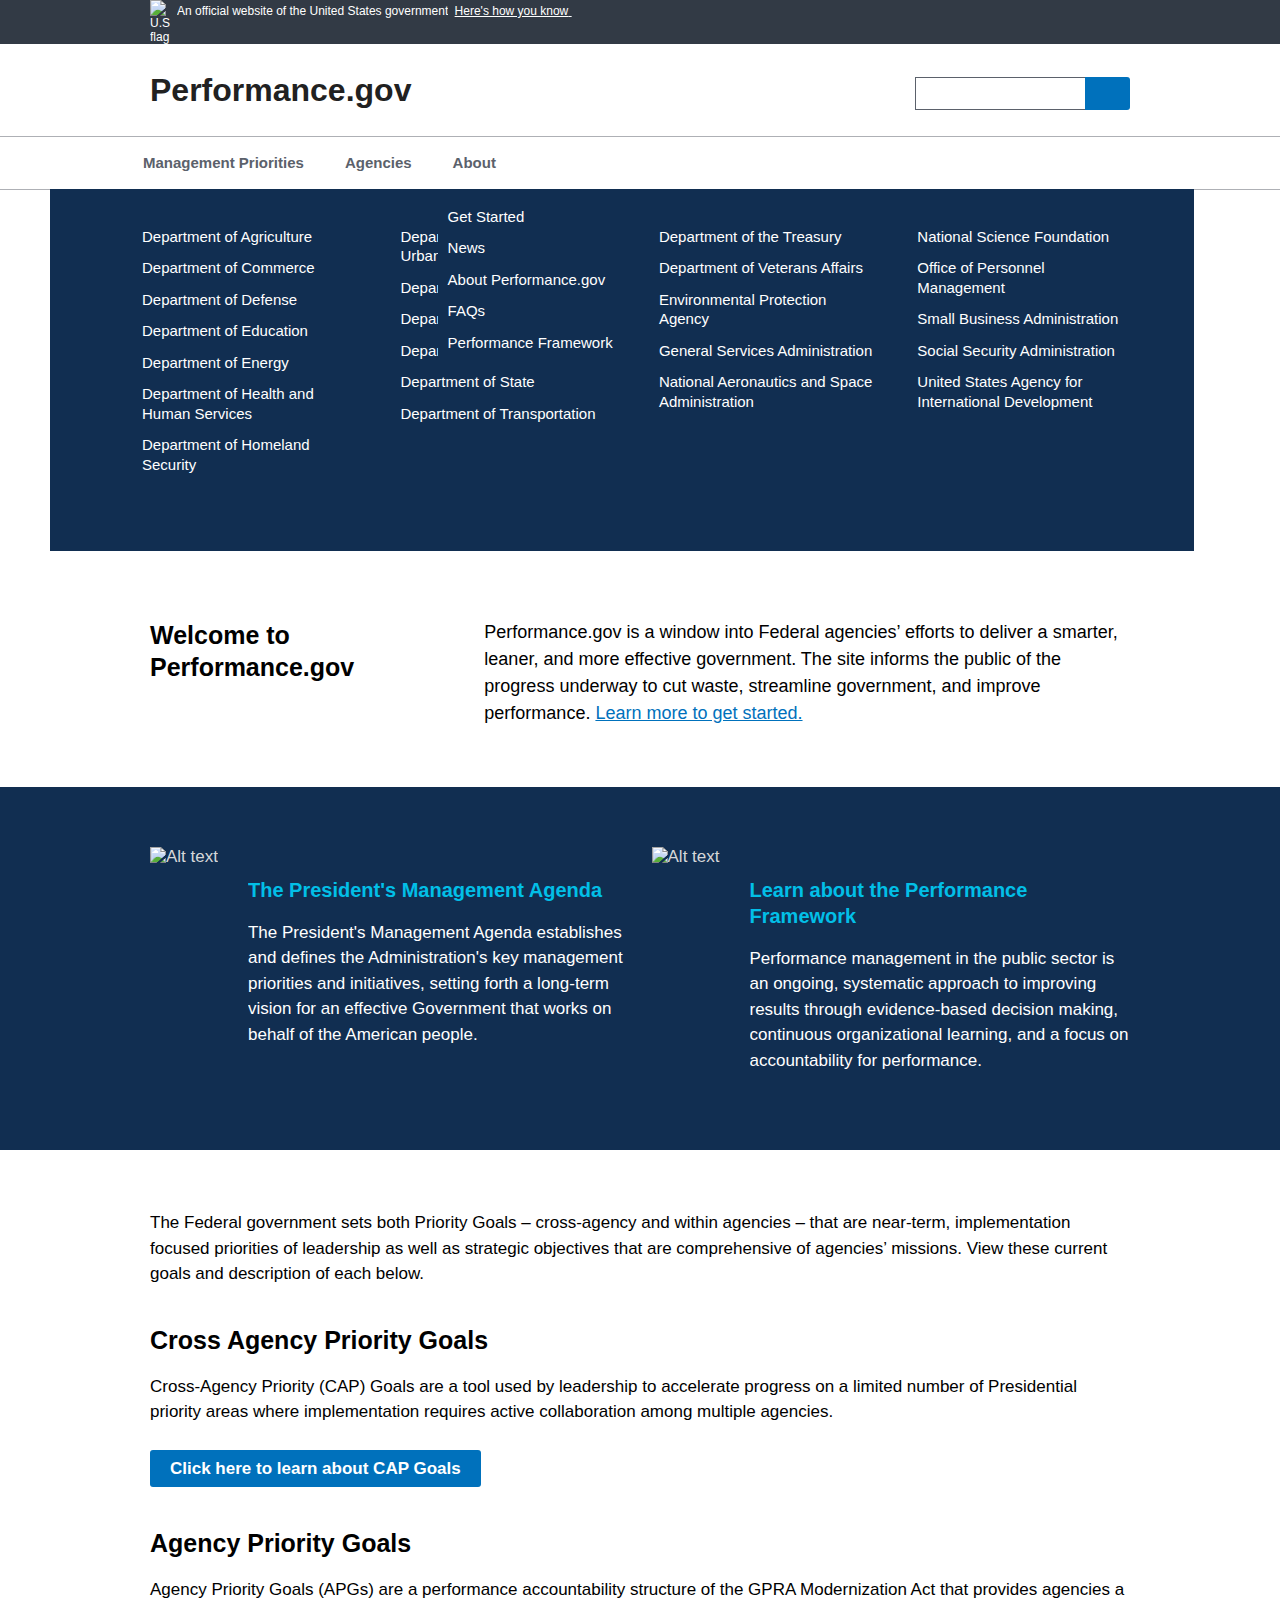
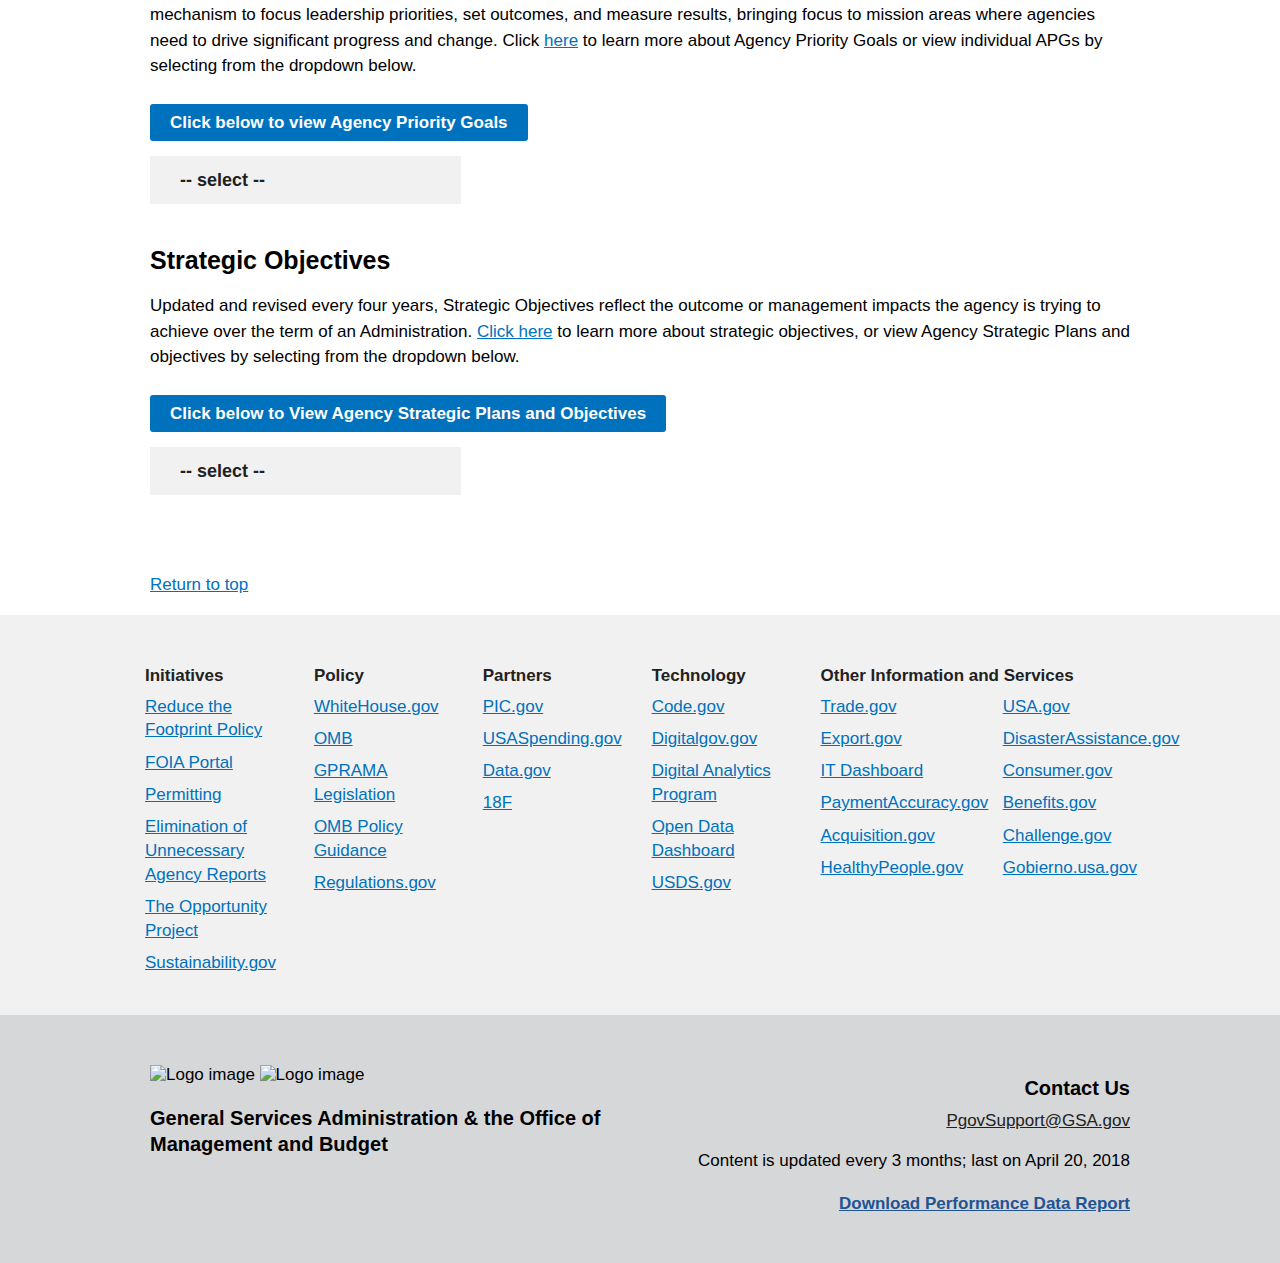
==== index.html @ e0e2ffa9 "add twitter feed to news page" ====
<!doctype html>
<html lang="en">
  <head>
    <link rel="shortcut icon" href="favicon.ico" type="image/x-icon">
    <meta charset="utf-8">
    <meta name="viewport" content="width=device-width, initial-scale=1.0">
    <title>Home | Performance.gov</title>
    <!-- Update the link path to where your stylesheet file is located. For example: /path/to/yourcss/lib/uswds.min.css -->
    <!-- Performance.gov 2018 -->
    <link rel="stylesheet" href="css/uswds.css">
    <!-- We participate in the US government's analytics program. See the data at analytics.usa.gov. -->
    <script async type="text/javascript" src="https://dap.digitalgov.gov/Universal-Federated-Analytics-Min.js?agency=GSA" id="_fed_an_ua_tag"></script>
<style>
/*.usa-accordion-button- {
  background-color: transparent;
  border: 0;
  border-radius: 0;
  font-weight: 400;
  margin: 0;
  outline: 0;
  padding: 0;
  text-align: left;
  -webkit-font-smoothing: auto;
  background-color: #f1f1f1;
  background-image: url("../img/minus.png");
  background-image: url("../img/minus.svg");
  background-position: right 3rem center;
  background-repeat: no-repeat;
  background-size: 9px;
  color: #212121;
  cursor: pointer;
  display: inline-block;
  font-family: "Source Sans Pro", "Helvetica Neue", "Helvetica", "Roboto", "Arial", sans-serif;
  font-weight: 700;
  margin: 0;
  padding: 1.5rem 5.5rem 1.5rem 3rem;
  width: 100%;

}

.usa-accordion-button {
 width: 400px;
 line-height: 10px;

}*/
</style>
  </head>
  <body class="layout-demo">
  <a class="usa-skipnav" href="#main-content">Skip to main content</a>
  <header class="usa-header usa-header-extended" role="banner">
    <!-- Gov banner BEGIN -->
    <div class="usa-banner">
      <div class="usa-accordion">
        <header class="usa-banner-header">
          <div class="usa-grid usa-banner-inner">
          <img src="img/favicons/favicon-57.png" alt="U.S. flag">
          <p>An official website of the United States government</p>
          <button class="usa-accordion-button usa-banner-button"
            aria-expanded="false" aria-controls="gov-banner">
            <span class="usa-banner-button-text">Here's how you know</span>
          </button>
          </div>
        </header>
        <div class="usa-banner-content usa-grid usa-accordion-content" id="gov-banner">
          <div class="usa-banner-guidance-gov usa-width-one-half">
            <img class="usa-banner-icon usa-media_block-img" src="img/icon-dot-gov.svg" alt="Dot gov">
            <div class="usa-media_block-body">
              <p>

                <strong>The .gov means it’s official.</strong>
                <br>
                Federal government websites always use a .gov or .mil domain. Before sharing sensitive information online, make sure you’re on a .gov or .mil site by inspecting your browser’s address (or “location”) bar.
              </p>
            </div>
          </div>
          <div class="usa-banner-guidance-ssl usa-width-one-half">
            <img class="usa-banner-icon usa-media_block-img" src="img/icon-https.svg" alt="SSL">
            <div class="usa-media_block-body">
              <p>This site is also protected by an SSL (Secure Sockets Layer) certificate that’s been signed by the U.S. government. The <strong>https://</strong> means all transmitted data is encrypted  — in other words, any information or browsing history that you provide is transmitted securely.</p>
            </div>
          </div>
        </div>
      </div>
    </div>
    <!-- Gov banner END -->
    <div class="usa-navbar">
      <button class="usa-menu-btn">Menu</button>
      <div class="usa-logo" id="logo">
        <em class="usa-logo-text">
     <a href="#" accesskey="1" title="Home" aria-label="Home">Performance.gov</a>
        </em>
      </div>
    </div>
    <nav role="navigation" class="usa-nav">
      <div class="usa-nav-inner">
        <button class="usa-nav-close">
          <img src="../img/close.svg" alt="close">
        </button>
        <ul class="usa-nav-primary usa-accordion">
          <li>
              <li>
                  <li>
                    <button class="usa-accordion-button usa-nav-link" aria-expanded="false" aria-controls="megamenu-1">
                      <span>Management Priorities</span>
                    </button>
                    <ul class="usa-nav-submenu usa-megamenu usa-grid-full" id="megamenu-1">
                    <li class="usa-megamenu-col">
                       <ul>
                         <li>
                           <a href="#" class="disabled"><span id="navheader">Overview</span></a>
                         </li>
                         <li>
                           <a href="PMA/">The President's Management Agenda</a>
                         </li>
                       </li>
                       <li>
                         <a href="CAP/key_performance_indicators.html">Key Performance Indicators</a>
                       </li>
                         <li>
                           <a href="#" class="disabled"><span id="navheader">Key Drivers of Transformation</span></a>
                         </li>
                        <li>
                          <a href="CAP/CAP_goal_1.html">IT Modernization</a>
                        </li>
                        <li>
                          <a href="CAP/CAP_goal_2.html">Data, Accountability and Transparency</a>
                        </li>
                        <li>
                          <a href="CAP/CAP_goal_3.html">People - Workforce for the 21st Century</a>
                        </li>
                      </ul>
                    </li>
                    <li class="usa-megamenu-col">
                      <ul>
                        <li>
                          <a href="#" class="disabled"><span id="navheader">Cross-Cutting Priority Areas</span></a>
                        </li>
                        <li>
                          <a href="CAP/CAP_goal_4.html">Improving Customer Experience</a>
                        </li>
                        <li>
                          <a href="CAP/CAP_goal_5.html">Sharing Quality Services</a>
                        </li>
                        <li>
                          <a href="CAP/CAP_goal_6.html">Shifting From Low-Value to High-Value Work</a>
                        </li>
                    </ul>
                    </li>
                    <li class="usa-megamenu-col">
                      <ul>
                        <li>
                          <a href="#" class="disabled"><span id="navheader">Functional Priority Areas</span></a>
                        </li>
                        <li>
                      <a href="CAP/CAP_goal_7.html">Category Management</a>
                        </li>
                        <li>
                          <a href="CAP/CAP_goal_8.html">Results-Oriented Accountability for Grants</a>
                        </li>
                        <li>
                          <a href="CAP/CAP_goal_9.html">Getting Payments Right</a>
                        </li>
                        <li>
                          <a href="CAP/CAP_goal_10.html">Federal IT Spending Transparency</a>
                        </li>
                        <li>
                          <a href="CAP/CAP_goal_11.html">Improve Management of Major Acquisitions</a>
                        </li>
                      </li>
                    </ul>
                  </li>
                  <li class="usa-megamenu-col">
                    <ul>
                      <li>
                        <a href="#" class="disabled"><span id="navheader">Mission Priority Areas</span></a>
                      </li>
                      <li>
                        <a href="CAP/CAP_goal_12.html">Modernize Infrastructure Permitting</a>
                      </li>
                      <li>
                        <a href="CAP/CAP_goal_13.html">Security Clearance, Suitability, and Credentialing Reform</a>
                      </li>
                      <li>
                        <a href="CAP/CAP_goal_14.html">Lab-to-Market</a>
                      </li>
                  </ul>
                  </li>
            </ul>
      <!--      <li>
          <button class="usa-accordion-button usa-nav-link" aria-expanded="false" aria-controls="sidenav-2">
        <span>PMA</span>
          </button>
          <ul id="sidenav-2" class="usa-nav-submenu">
            <li>
              <a href="../PMA/PMA.html">Overview</a>
            </li>

         </ul>
        </li>-->
        <li>
         <button class="usa-accordion-button usa-nav-link" aria-expanded="false" aria-controls="megamenu-2">
           <span>Agencies</span>
         </button>
         <ul class="usa-nav-submenu usa-megamenu usa-grid-full" id="megamenu-2">
         <li class="usa-megamenu-col">
           <ul>
             <li>
               <a href="agriculture/agriculture.html">Department of Agriculture</a>
             </li>
             <li>
               <a href="commerce/commerce.html">Department of Commerce</a>
             </li>
             <li>
               <a href="defense/defense.html">Department of Defense</a>
             </li>
             <li>
               <a href="education/education.html">Department of Education</a>
             </li>
             <li>
               <a href="energy/energy.html">Department of Energy</a>
             </li>

             <li>
               <a href="health_and_human_services/health_and_human_services.html">Department of Health and Human Services</a>
             </li>
             <li>
 <a href="homeland_security/homeland_security.html">Department of Homeland Security</a>
</li>
           </ul>
         </li>
         <li class="usa-megamenu-col">
           <ul>

             <li>
               <a href="housing_and_urban_development/housing_and_urban_development.html">Department of Housing and Urban Development</a>
             </li>
             <li>
               <a href="interior/interior.html">Department of the Interior</a>
             </li>
             <li>
               <a href="justice/justice.html">Department of Justice</a>
             </li>
             <li>

               <a href="labor/labor.html">Department of Labor</a>
             </li>
             <li>
                   <a href="state/state.html">Department of State</a>
                 </li>
                 <li>

                   <a href="transportation/transportation.html">Department of Transportation</a>
                 </li>
           </ul>
         </li>
         <li class="usa-megamenu-col">
           <ul>



             <li>
               <a href="treasury/treasury.html">Department of the Treasury</a>
             </li>
             <li>
               <a href="veterans_affairs/veterans_affairs.html">Department of Veterans Affairs</a>
             </li>
             <li>
               <a href="EPA/EPA.html">Environmental Protection Agency</a>
             </li>
             <li>
               <a href="GSA/GSA.html">General Services Administration</a>
             </li>
             <li>
               <a href="NASA/NASA.html">National Aeronautics and Space Administration</a>
             </li>     </ul>
         </li>
         <li class="usa-megamenu-col">
           <ul>


             <li>
               <a href="NSF/NSF.html">National Science Foundation</a>
             </li>
             <li>
               <a href="OPM/OPM.html">Office of Personnel Management</a>
             </li>
             <li>
               <a href="SBA/SBA.html">Small Business Administration</a>
             </li>
             <li>
               <a href="SSA/SSA.html">Social Security Administration</a>
             </li>
             <li>
               <a href="state/state.html">United States Agency for International Development</a>
             </li>
           </ul>
         </li>
   </ul>

           <li>
            <button class="usa-accordion-button usa-nav-link" aria-expanded="false" aria-controls="sidenav-3">
              <span>About</span>
            </button>
            <ul id="sidenav-3" class="usa-nav-submenu">

    <li>
    <a href="about/getstarted.html">Get Started</a>
    </li>
    <li>
      <a href="about/news.html">News</a>
    </li>
                  <li>
      <a href="about/About P.gov.html">About Performance.gov</a>
    </li>
    <li>
      <a href="about/FAQ.html">FAQs</a>
    </li>
    <li>
      <a href="about/framework_about.html">Performance Framework </a>
      </li>
    </ul>
    </li>        </ul>
   <div class="usa-nav-secondary">

     <form class="usa-search usa-search-small" action="https://search.usa.gov/search" accept-charset="UTF-8"><div style="margin:0;padding:0;display:inline"><input name="utf8" type="hidden" value="&#x2713;" /></div>
     <div role="search">
       <label class="usa-sr-only" for="search-field-small">Search small</label>
        <input id="affiliate" name="affiliate" type="hidden" value="performance.gov" />
       <input id="search-field-small" type="search" name="query" autocomplete="off" class="usagov-search-autocomplete" id="query" name="query" type="text" >
       <button type="submit">
         <span class="usa-sr-only">Search</span>
       </button>
     </div>
   </form>
            </li>
          </ul>
        </div>
      </div>
    </nav>
  </header>
  </header>
  <div class="usa-overlay"></div>
  <main id="main-content">
    <section class="usa-hero">
      <div class="usa-grid">
        <div class="usa-hero-callout usa-section-dark">
          <h2><span class="usa-hero-callout-alt">What's New?</span>[Agency Reform Headline]</h2>
      <!--    <a class="usa-hero-link" href="#">Link to and example APG</a>  -->
          <a class="usa-button usa-button-big usa-button-secondary" href="PMA/PMA.html">Learn More <!--Read the latest news here--></a>
        </div>
      </div>
    </section>
    <section class="usa-grid usa-section">
      <div class="usa-width-one-third">
        <h2>Welcome to Performance.gov</h2>
      </div>
      <div class="usa-width-two-thirds">
        <p><font size="+1">Performance.gov is a window into Federal agencies’ efforts to deliver a smarter, leaner, and more effective government. The site informs the public of the progress underway to cut waste, streamline government, and improve performance. <a href="about/getstarted.html">Learn more to get started.</a></font></p>
        <!-- <p>Use the right side of the grid to explain the tagline a bit more. What are your goals? How do you do your work? Write in the present tense, and stay brief here. People who are interested can find details on internal pages.</p> -->
      </div>
    </section>
    <section class="usa-section usa-section-dark usa-graphic_list">
      <div class="usa-grid usa-graphic_list-row">
        <div class="usa-width-one-half usa-media_block">
          <a href="PMA/"><img class="usa-media_block-img" src="img/homepage_images/436043_original.png" alt="Alt text"></a>
          <div class="usa-media_block-body">
              <a href="PMA/" style="text-decoration: none"><h3>The President's Management Agenda</h3></a>
            <p>The President's Management Agenda establishes and defines the Administration's key management priorities and initiatives, setting forth a long-term vision for an effective Government that works on behalf of the American people.</p>
          </div>
        </div>
        <div class="usa-width-one-half usa-media_block">
          <a href="about/framework_about.html"><img class="usa-media_block-img" src="img/homepage_images/target_icon.png" alt="Alt text"></a>
          <div class="usa-media_block-body">
  <a href="about/framework_about.html" style="text-decoration: none"> <h3>Learn about the Performance Framework</h3></a>
            <p>Performance management in the public sector is an ongoing, systematic approach to improving results through evidence-based decision making, continuous organizational learning, and a focus on accountability for performance.</p>
          </div>
        </div>
      </div>
    </section>
    <section class="usa-section">
          <div class="usa-grid">
            <p>The Federal government sets both Priority Goals – cross-agency and within agencies – that are near-term, implementation focused priorities of leadership as well as strategic objectives that are comprehensive of agencies’ missions. View these current goals and description of each below.<p>
       <h2> Cross Agency Priority Goals</h2>
        <p>Cross-Agency Priority (CAP) Goals are a tool used by leadership to accelerate progress on a limited number of Presidential priority areas where implementation requires active collaboration among multiple agencies.</p>
        <a class="usa-button" href="CAP/CAP_goals.html" style="text-decoration: none">Click here to learn about CAP Goals</a>
      </div>
      <br>
      <br>
      <div class="usa-grid">
        <h2>Agency Priority Goals</h2>
        <p>Agency Priority Goals (APGs) are a performance accountability structure of the GPRA Modernization Act that provides agencies a mechanism to focus leadership priorities, set outcomes, and measure results, bringing focus to mission areas where agencies need to drive significant progress and change. Click <a href="about/APG_about.html">here</a> to learn more about Agency Priority Goals or view individual APGs by selecting from the dropdown below.</p>
        <a class="usa-button usa-button-disabled"> Click below to view Agency Priority Goals </a>
        <ul class="usa-accordion">
                <li>
          <div class="usa-width-one-third">  <button class="usa-accordion-button"
              aria-expanded="hidden"
              aria-controls="a1">
          <font size="+1">   -- select -- </font>
        </button> </div></div>
  <div class="usa-grid">
            <div id="a1" class="usa-accordion-content">

           <div class="usa-width-one-half">
             <ul style="list-style: none;">
     <a color=" #000000"><li>
       <a href="agriculture/APG_agriculture_1.html">Department of Agriculture</a>
     </li>
     <li>
       <a href="commerce/APG_commerce_1.html">Department of Commerce</a>
     </li>
     <li>
       <a href="defense/APG_defense_1.html">Department of Defense</a>
     </li>
     <li>
       <a href="education/APG_education_1.html">Department of Education</a>
     </li>
     <li>
       <a href="energy/APG_energy_1.html">Department of Energy</a>
     </li>

   <!--</ul>
           </div>
           <div class="usa-width-one-fourth">
             <ul style="list-style: none;"> -->
               <li>
                 <a href="health_and_human_services/APG_hhs_1.html">Department of Health and Human Services</a>
               </li>
               <li>
                 <a href="homeland_security/APG_dhs_1.html">Department of Homeland Security</a>
               </li>
               <li>
                 <a href="housing_and_urban_development/APG_hud_1.html">Department of Housing and Urban Development</a>
               </li>
               <li>
                 <a href="interior/APG_interior_1.html">Department of the Interior</a>
               </li>
               <li>
                 <a href="justice/APG_justice_1.html">Department of Justice</a>
               </li>
               <li>

                 <a href="labor/APG_labor_1.html">Department of Labor</a>
               </li>
               <li>
                 <a href="state/APG_state_1.html">Department of State</a>
               </li>
             </ul>
           </div>
           <div class="usa-width-one-half">
            <ul style="list-style: none;">



               <li>

                 <a href="transportation/APG_transportation_1.html">Department of Transportation</a>
               </li>
               <li>
                 <a href="treasury/APG_treasury_1.html">Department of the Treasury</a>
               </li>
               <li>
                 <a href="veterans_affairs/APG_va_1.html">Department of Veterans Affairs</a>
               </li>

      <!--        </ul>
        </div>
           <div class="usa-width-one-fourth">
             <ul style="list-style: none;">-->
             <li>
               <a href="EPA/APG_epa_1.html">Environmental Protection Agency</a>
             </li>
               <li>
                 <a href="GSA/APG_gsa_1.html">General Services Administration</a>
               </li>
               <li>
                 <a href="NASA/APG_nasa_1.html">National Aeronautics and Space Administration</a>
               </li>
               <li>
                 <a href="NSF/APG_nsf_1.html">National Science Foundation</a>
               </li>
               <li>
                 <a href="OPM/APG_opm_1.html">Office of Personnel Management</a>
               </li>
               <li>
                 <a href="SBA/APG_sba_1.html">Small Business Administration</a>
               </li>
               <li>
                 <a href="SSA/APG_ssa_1.html">Social Security Administration</a>
               </li>
               <li>
                 <a href="state/APG_usaid_1.html">United States Agency for International Development</a>
               </li>
             </ul>


          </li></font>
</div>
</div>
      </div>
      <br>
      <br>
      <div class="usa-grid">
        <h2>Strategic Objectives</h2>
        <p>Updated and revised every four years, Strategic Objectives reflect the outcome or management impacts the agency is trying to achieve over the term of an Administration. <a href="framework/objectives.html">Click here</a> to learn more about strategic objectives, or view Agency Strategic Plans and objectives by selecting from the dropdown below.</p>
        <a class="usa-button usa-button-disabled"> Click below to View Agency Strategic Plans and Objectives </a>
        <ul class="usa-accordion">
                <li>
          <div class="usa-width-one-third">  <button class="usa-accordion-button"
              aria-expanded="hidden"
              aria-controls="a2">
          <font size="+1">   -- select -- </font>
        </button> </div></div>
            <div id="a2" class="usa-accordion-content">
  <div class="usa-grid">
           <div class="usa-width-one-half">
             <ul style="list-style: none;">
    <li>
       <a href="agriculture/agriculture.html">Department of Agriculture</a>
     </li>
     <li>
       <a href="commerce/commerce.html">Department of Commerce</a>
     </li>
     <li>
       <a href="defense/defense.html">Department of Defense</a>
     </li>
     <li>
       <a href="education/education.html">Department of Education</a>
     </li>
     <li>
       <a href="energy/energy.html">Department of Energy</a>
     </li>

   <!--</ul>
           </div>
           <div class="usa-width-one-fourth">
             <ul style="list-style: none;"> -->
               <li>
                 <a href="health_and_human_services/health_and_human_services.html">Department of Health and Human Services</a>
               </li>
               <li>
                 <a href="homeland_security/homeland_security.html">Department of Homeland Security</a>
               </li>
               <li>
                 <a href="housing_and_urban_development/housing_and_urban_development.html">Department of Housing and Urban Development</a>
               </li>
               <li>
                 <a href="interior/interior.html">Department of the Interior</a>
               </li>
               <li>
                 <a href="justice/justice.html">Department of Justice</a>
               </li>
               <li>

                 <a href="labor/labor.html">Department of Labor</a>
               </li>
               <li>
                 <a href="state/state.html">Department of State</a>
               </li>
             </ul>
           </div>
           <div class="usa-width-one-half">
            <ul style="list-style: none;">


               <li>

                 <a href="transportation/transportation.html">Department of Transportation</a>
               </li>
               <li>
                 <a href="treasury/treasury.html">Department of the Treasury</a>
               </li>
               <li>
                 <a href="veterans_affairs/veterans_affairs.html">Department of Veterans Affairs</a>
               </li>

      <!--        </ul>
        </div>
           <div class="usa-width-one-fourth">
             <ul style="list-style: none;">-->
             <li>
               <a href="EPA/EPA.html">Environmental Protection Agency</a>
             </li>
               <li>
                 <a href="GSA/GSA.html">General Services Administration</a>
               </li>
               <li>
                 <a href="NASA/NASA.html">National Aeronautics and Space Administration</a>
               </li>
               <li>
                 <a href="NSF/NSF.html">National Science Foundation</a>
               </li>
               <li>
                 <a href="OPM/OPM.html">Office of Personnel Management</a>
               </li>
               <li>
                 <a href="SBA/SBA.html">Small Business Administration</a>
               </li>
               <li>
                 <a href="SSA/SSA.html">Social Security Administration</a>
               </li>
               <li>
                 <a href="state/usaid.html">United States Agency for International Development</a>
               </li>
             </ul>

            </div>
          </li>
      </div>
    </section>
  </main>
  <footer class="usa-footer usa-footer-big" role="contentinfo">
   <div class="usa-grid usa-footer-return-to-top">
     <a href="#">Return to top</a>
   </div>
   <div class="usa-footer-primary-section">
     <div class="usa-grid-full">
       <nav class="usa-footer-nav usa-width-one-whole">
         <ul class="usa-unstyled-list usa-width-one-sixth usa-footer-primary-content">
           <li class="usa-footer-primary-link">
             <h4>Initiatives</h4>
           </li>
           <div class="one-column">
             <li><a href="reduce/reduce_the_footprint.html">Reduce the Footprint Policy</a></li>
          <li><a href="https://www.foia.gov">FOIA Portal</a></li>
           <li><a href="https://www.permits.performance.gov/">Permitting</a></li>
                  <li><a href="elimination/elimination_of_unnecessary_agency_reports.html">Elimination of Unnecessary Agency Reports</a></li>
            <li><a href="https://opportunity.census.gov/">The Opportunity Project </a></li>
             <li><a href="https://www.sustainability.gov/">Sustainability.gov </a></li>
</div>
        </ul>
         <ul class="usa-unstyled-list usa-width-one-sixth usa-footer-primary-content">
           <li class="usa-footer-primary-link">
             <h4>Policy</h4>
           </li>
           <div class="one-column">
          <li><a href="https://www.whitehouse.gov/">WhiteHouse.gov</a></li>
          <li><a href="https://www.whitehouse.gov/omb/">OMB</a></li>
           <li><a href="https://www.gpo.gov/fdsys/pkg/PLAW-111publ352/pdf/PLAW-111publ352.pdf">GPRAMA Legislation</a></li>
           <li><a href="https://www.whitehouse.gov/sites/whitehouse.gov/files/omb/assets/a11_current_year/a11_2017.pdf">OMB Policy Guidance </a></li>
           <li><a href="https://www.regulations.gov/">Regulations.gov</a></li>

</div>
         </ul>
         <ul class="usa-unstyled-list usa-width-one-sixth usa-footer-primary-content">
           <li class="usa-footer-primary-link">
             <h4>Partners</h4>
           </li>
<div class="one-column">
              <li><a href="https://pic.gov/">PIC.gov</a></li>
           <li><a href="https://www.usaspending.gov/">USASpending.gov</a></li>
           <li><a href="https://www.data.gov/">Data.gov</a></li>
              <li><a href="https://18f.gsa.gov/">18F</a></li>

</div>
         </ul>
        <ul class="usa-unstyled-list usa-width-one-sixth usa-footer-primary-content">
           <li class="usa-footer-primary-link">
             <h4>Technology</h4>
           </li>
           <div class="one-column">
           <li><a href="https://code.gov/">Code.gov</a></li>
            <li><a href="https://www.digitalgov.gov/">Digitalgov.gov</a></li>
            <li><a href="https://www.digitalgov.gov/services/dap/">Digital Analytics Program</a></li>
            <li><a href="https://labs.data.gov/dashboard/">Open Data Dashboard</a></li>
               <li><a href="https://www.usds.gov/">USDS.gov</a></li>
</div>
         </ul>
         <ul class="usa-unstyled-list usa-width-one-third usa-footer-primary-content">
            <li class="usa-footer-primary-link">
              <h4>Other Information and Services</h4>
              </li>
              <div class="two-columns">
                <li><a href="https://www.trade.gov/">Trade.gov</a></li>
            <li><a href="https://www.export.gov/welcome">Export.gov</a></li>
            <li><a href="https://www.itdashboard.gov/">IT Dashboard</a></li>
            <li><a href="https://paymentaccuracy.gov/">PaymentAccuracy.gov</a></li>
            <li><a href="https://www.acquisition.gov/">Acquisition.gov</a></li>
            <li><a href="https://www.healthypeople.gov/">HealthyPeople.gov</a></li>

             <li><a href="https://www.usa.gov/">USA.gov</a></li>
             <li><a href="https://www.disasterassistance.gov/">DisasterAssistance.gov</a></li>
             <li><a href="https://www.consumer.gov/">Consumer.gov</a></li>
             <li><a href="https://www.benefits.gov/">Benefits.gov</a></li>
             <li><a href="https://www.challenge.gov/list/">Challenge.gov</a></li>
            <li><a href="https://gobierno.usa.gov/">Gobierno.usa.gov</a></li>

          </div>

       </nav>


  <!--
       <div class="usa-sign_up-block usa-width-one-third">
         <h3 class="usa-sign_up-header">Subscribe for updates</h3>
         <label class="" for="email" id="">Your email address</label>
         <input id="email" name="email" type="email">
         <button type="submit">Sign up</button>
       </div> -->
     </div>
   </div>

   <div class="usa-footer-secondary_section usa-footer-big-secondary-section">
     <div class="usa-grid">
       <div class="usa-footer-logo usa-width-one-half">
         <img class="usa-footer-logo-img" src="img/homepage_images/logo-gsa.png" alt="Logo image"> <img class="usa-footer-logo-img" src="img/homepage_images/logo-omb.png" alt="Logo image">
         <h3 class="usa-footer-logo-heading">General Services Administration & the Office of Management and Budget</h3>
       </div>
       <div class="usa-footer-contact-links usa-width-one-half">
        <!-- <a class="usa-link-facebook" href="javascript:void(0);">
           <span>Facebook</span>
         </a>
         <a class="usa-link-twitter" href="javascript:void(0);">
           <span>Twitter</span>
         </a>
         <a class="usa-link-youtube" href="javascript:void(0);">
           <span>YouTube</span>
         </a>
         <a class="usa-link-rss" href="javascript:void(0);">
           <span>RSS</span>
         </a> -->
         <address>
           <h3 class="usa-footer-contact-heading">Contact Us</h3>


           <a href="mailto:PgovSupport@GSA.gov">PgovSupport@GSA.gov</a>
           <p>Content is updated every 3 months; last on April 20, 2018</p>
           <p><a href="about/Performance.gov-Reports.xlsx" alt="performance data download" style="color:#205493;"><b>Download Performance Data Report </b></a></p>

         </address>
       </div>
     </div>
   </div>
  </footer>
   <!-- Update the link path to where your JavaScript file is located. For example: /path/to/yourjs/lib/uswds.min.js -->
   <script src="js/uswds.min.js"></script>
   </body>
  </html>
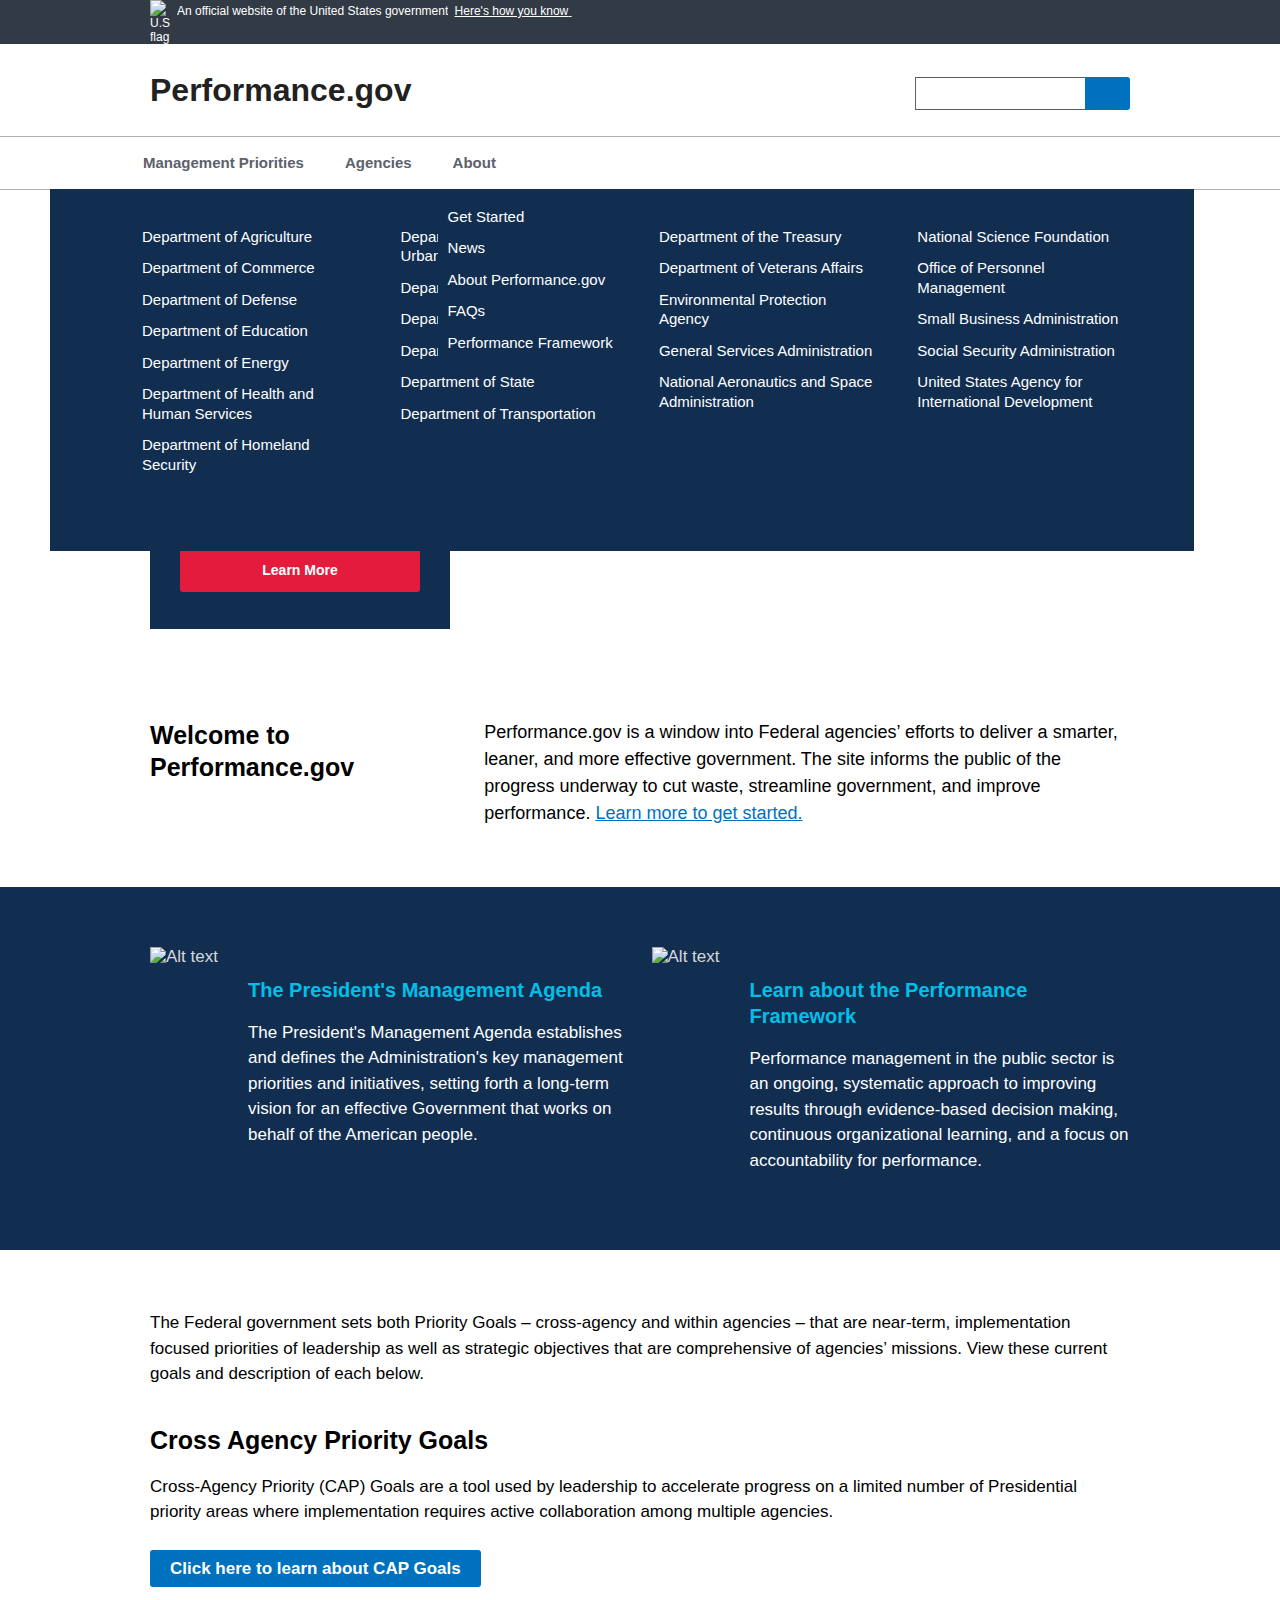
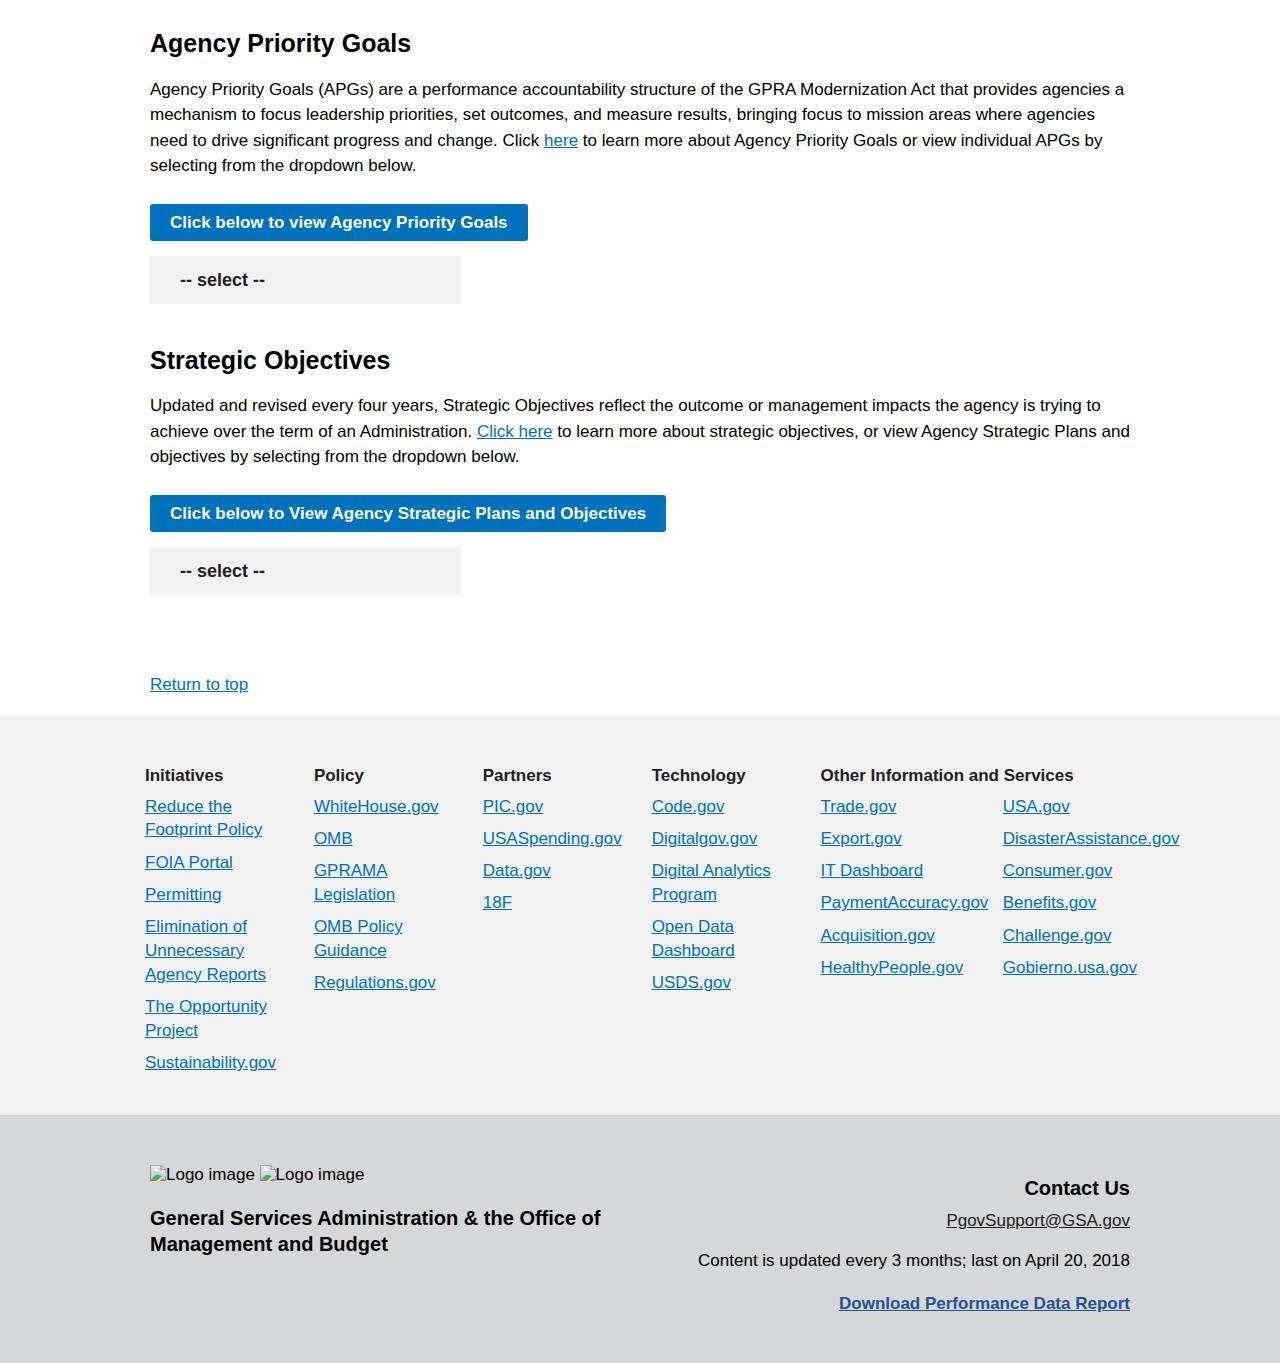
==== commit 65ce72bb: "update news page and homepage" ====
--- a/index.html
+++ b/index.html
@@ -344,9 +344,11 @@
     <section class="usa-hero">
       <div class="usa-grid">
         <div class="usa-hero-callout usa-section-dark">
-          <h2><span class="usa-hero-callout-alt">What's New?</span>[Agency Reform Headline]</h2>
-      <!--    <a class="usa-hero-link" href="#">Link to and example APG</a>  -->
+          <h2><span class="usa-hero-callout-alt">Featured News</span></h2><h3>Launch of the President’s Management Agenda</h3>
           <a class="usa-button usa-button-big usa-button-secondary" href="PMA/PMA.html">Learn More <!--Read the latest news here--></a>
+          <h3>Government Reorganization Headline</h3>
+          <a class="usa-button usa-button-big usa-button-secondary" href="">Learn More <!--Read the latest news here--></a>
+
         </div>
       </div>
     </section>
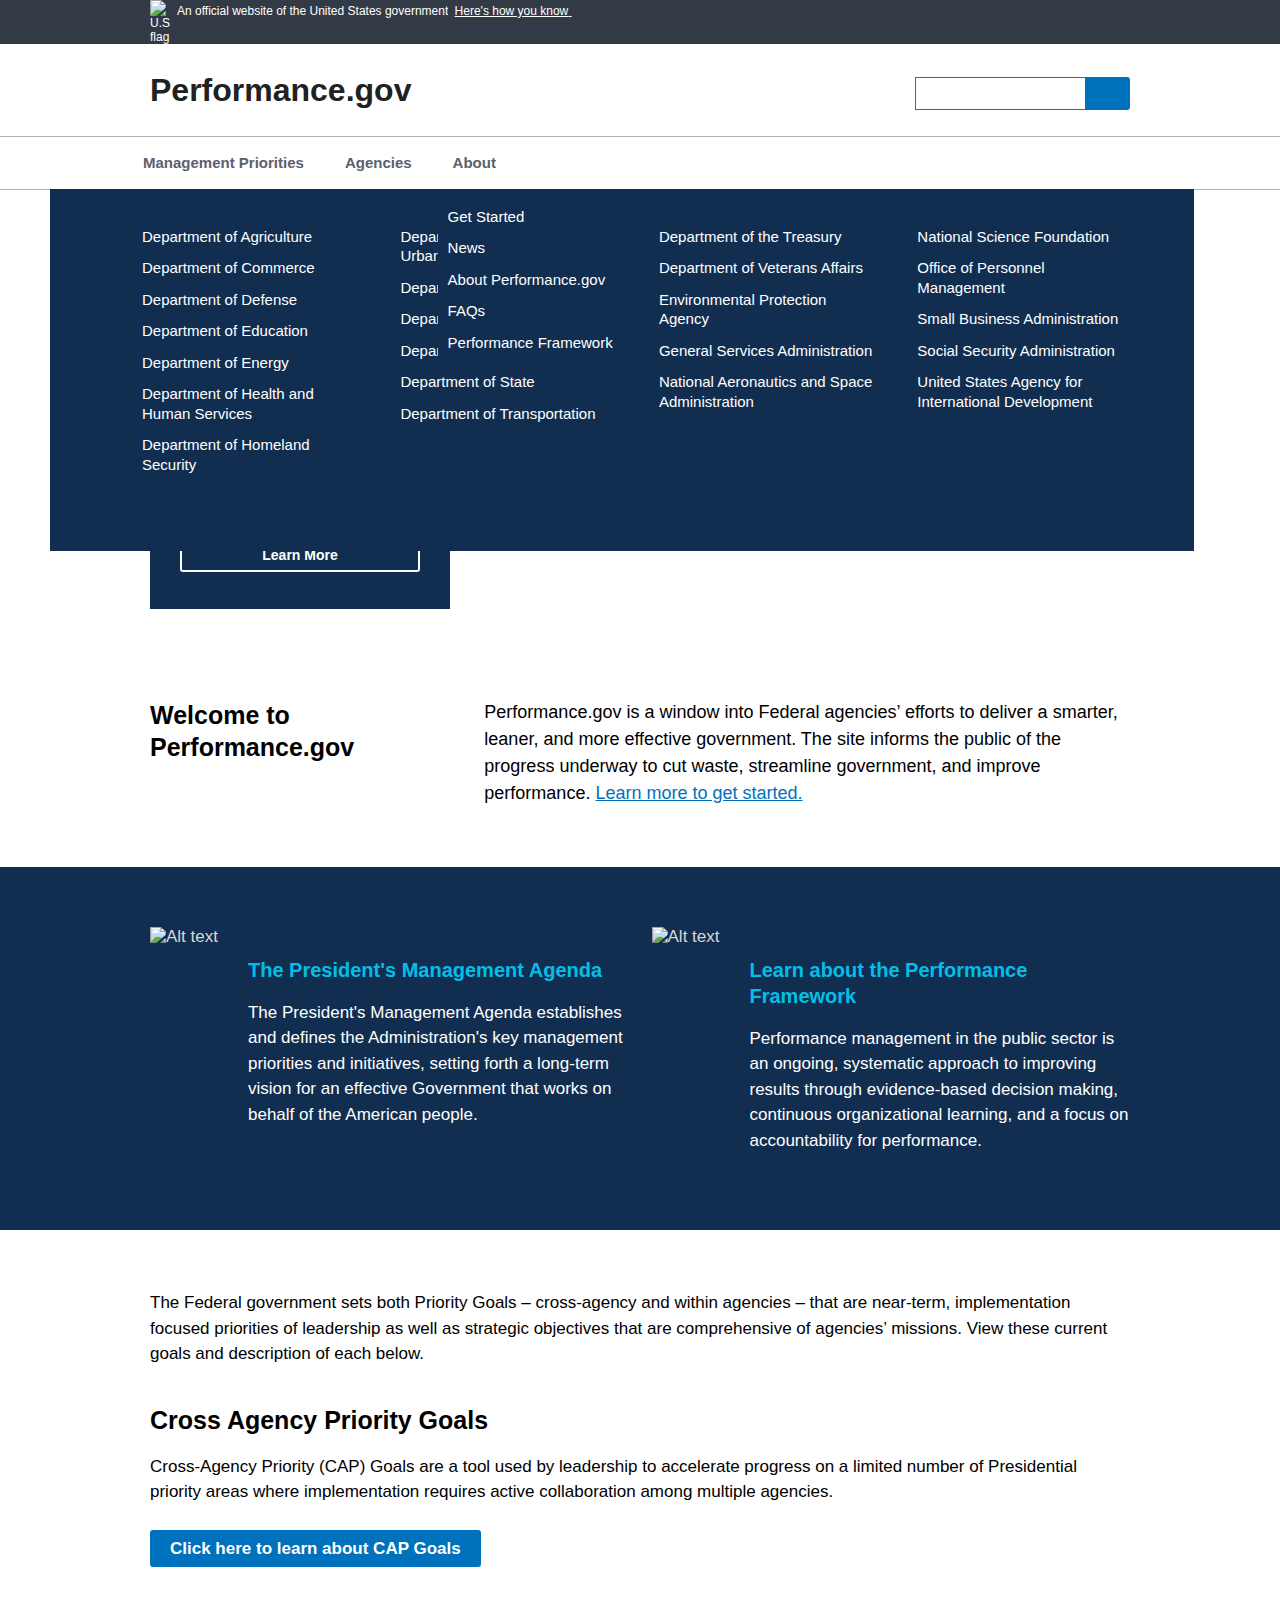
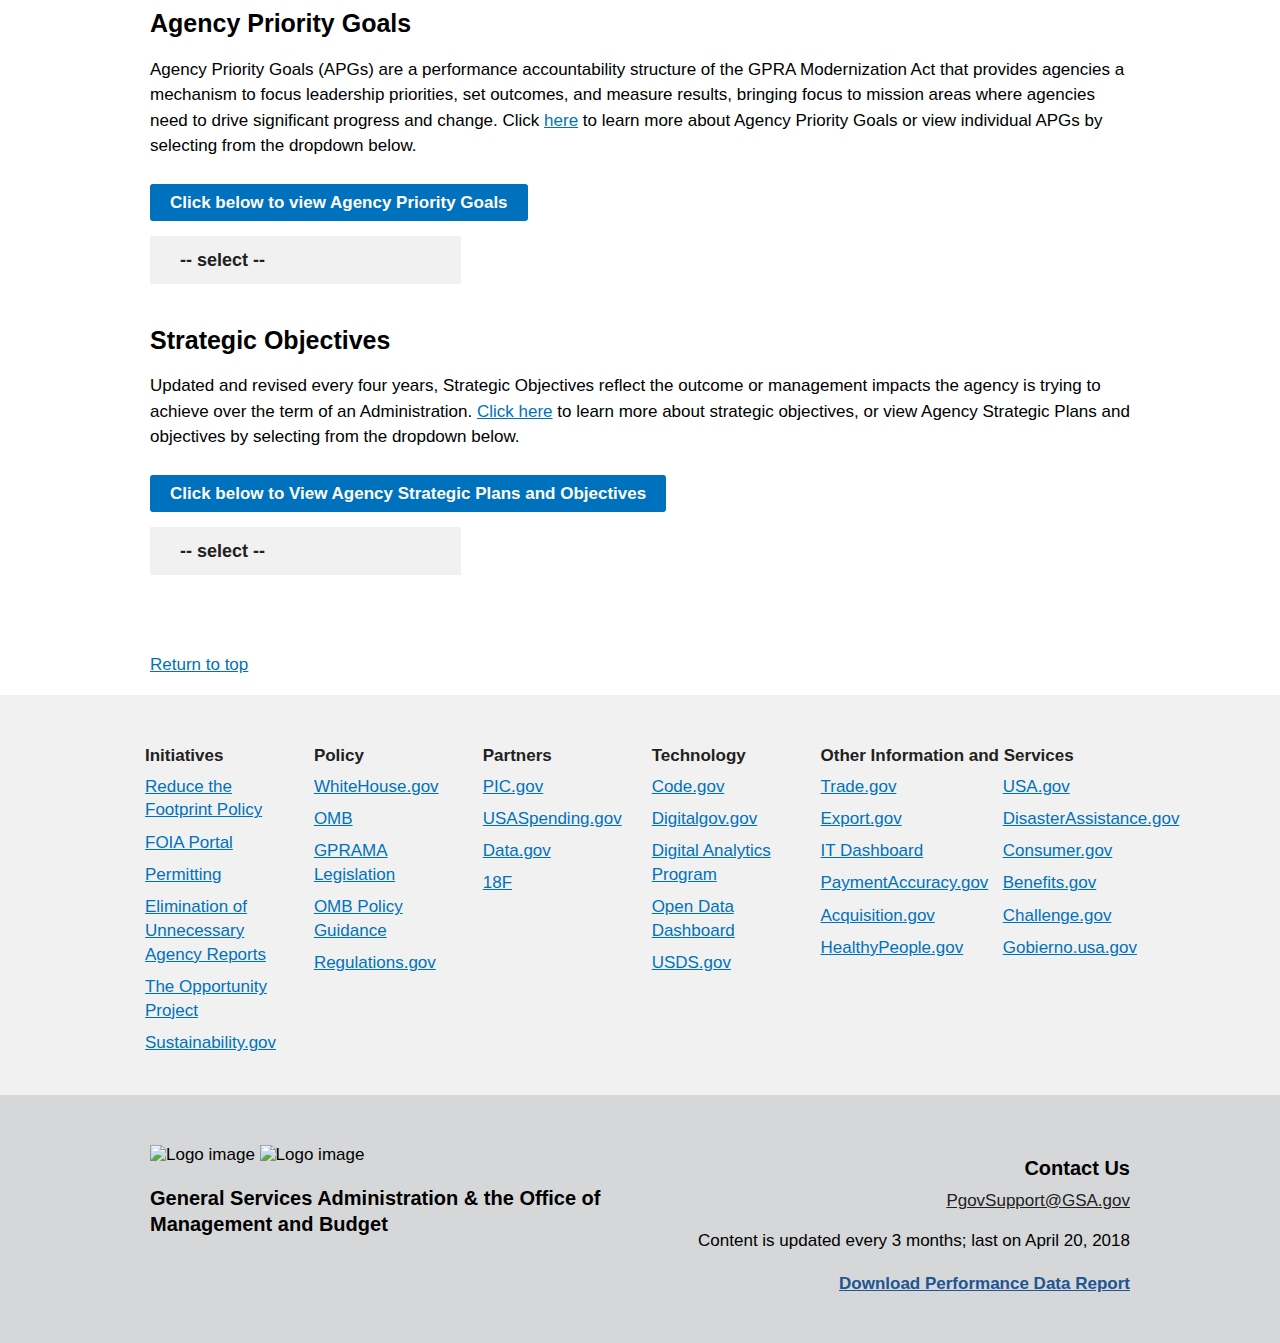
==== commit 801796a6: "testing changes on html pages" ====
--- a/index.html
+++ b/index.html
@@ -344,10 +344,10 @@
     <section class="usa-hero">
       <div class="usa-grid">
         <div class="usa-hero-callout usa-section-dark">
-          <h2><span class="usa-hero-callout-alt">Featured News</span></h2><h3>Launch of the President’s Management Agenda</h3>
-          <a class="usa-button usa-button-big usa-button-secondary" href="PMA/PMA.html">Learn More <!--Read the latest news here--></a>
+          <h2><span class="usa-hero-callout-alt" style="text-align:center;">FEATURED </span></h2><h3>Launch of the President’s Management Agenda</h3>
+          <a class="usa-button usa-button-outline-inverse" href="PMA/PMA.html">Learn More <!--Read the latest news here--></a>
           <h3>Government Reorganization Headline</h3>
-          <a class="usa-button usa-button-big usa-button-secondary" href="">Learn More <!--Read the latest news here--></a>
+          <a class="usa-button usa-button-outline-inverse" href="PMA/PMA.html">Learn More <!--Read the latest news here--></a>
 
         </div>
       </div>
